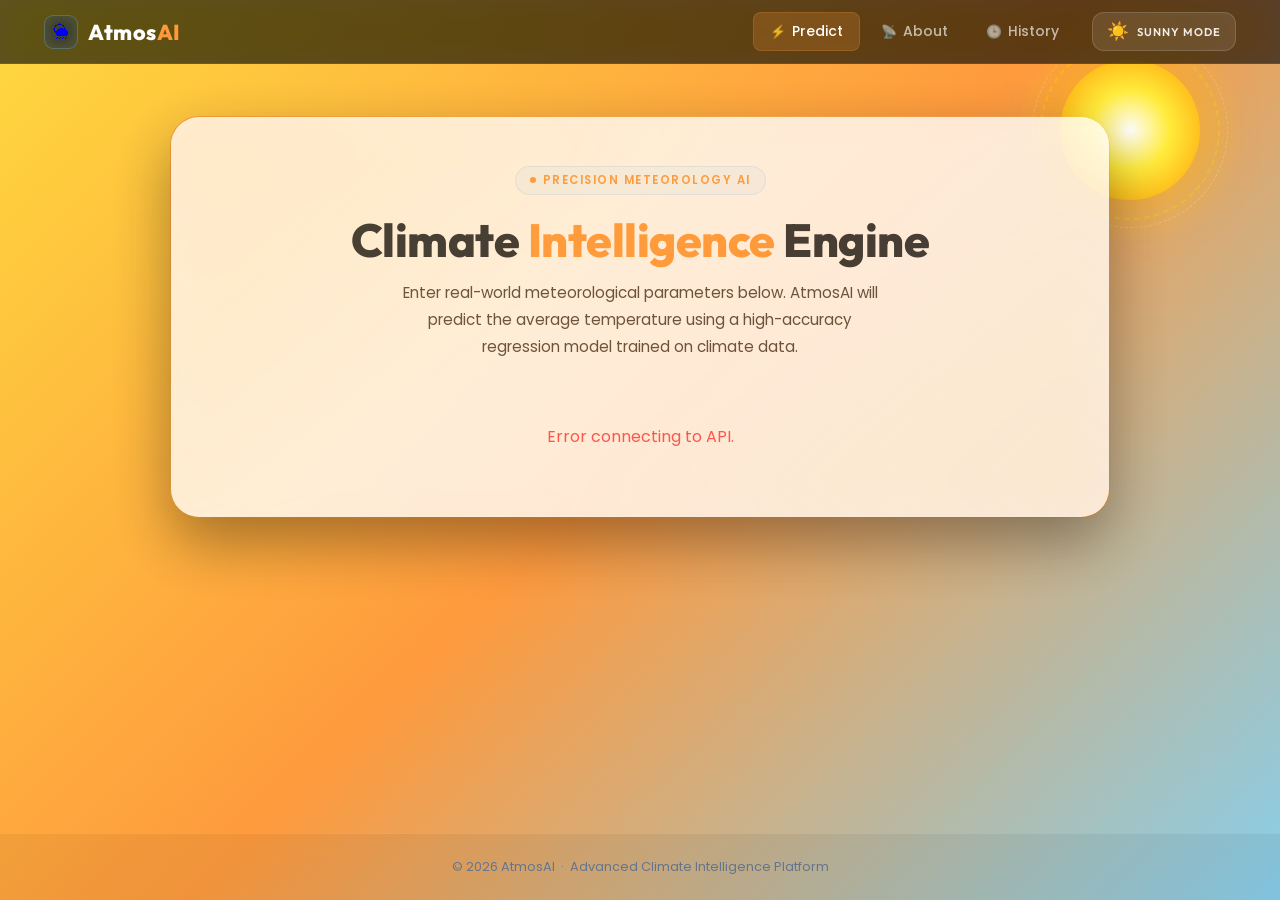
==== frontend/index.html @ 5ca3b45c "Feat: Complete Winter Mode Polish Pass - Advanced Snowfall, Fog, and UI Consistency" ====
<!DOCTYPE html>
<html lang="en">
<head>
    <meta charset="UTF-8">
    <meta name="viewport" content="width=device-width, initial-scale=1.0">
    <title>AtmosAI — Climate Intelligence Engine</title>
    <meta name="description" content="Predict average temperatures with AtmosAI using advanced linear regression on meteorological data.">
    <link rel="stylesheet" href="static/css/style.css">
</head>
<body>

    <!-- Page Loader -->
    <div id="page-loader">
        <div class="loader-ring"></div>
        <p class="loader-text">AtmosAI</p>
    </div>

    <div class="atmos-bg"></div>

    <!-- Mode 1: Sunny Layer -->
    <div class="sunny-elements">
        <div class="sun-scene">
            <div class="sun-glow"></div>
            <div class="sun-core"></div>
            <div class="sun-rays"></div>
        </div>
        <div class="bird-scene"></div>
    </div>

    <!-- Mode 2: Rainy Layer -->
    <div class="rainy-elements">
        <div class="cloud-scene">
            <div class="cloud cloud-a cl-1"></div>
            <div class="cloud cloud-b cl-2"></div>
            <div class="cloud cloud-a cl-3"></div>
            <div class="cloud cloud-c cl-4"></div>
            <div class="cloud cloud-b cl-5"></div>
            <div class="cloud cloud-a cl-6"></div>
            <div class="cloud cloud-c cl-7"></div>
            <div class="cloud cloud-b cl-8"></div>
        </div>
        <div class="rain-scene"></div>
        <div class="lightning-overlay"></div>
        <svg class="lightning-bolt" viewBox="0 0 100 100" preserveAspectRatio="none">
            <polyline points="50,0 45,30 55,30 42,70 52,70 38,100"
                      stroke="rgba(200,230,255,0.9)" stroke-width="0.8"
                      fill="none" stroke-linecap="round" stroke-linejoin="round"/>
        </svg>
    </div>

    <!-- Mode 3: Winter Layer -->
    <div class="winter-elements">
        <div class="snow-scene"></div>
        <div class="aurora-borealis"></div>
        <!-- Advanced Background FX -->
        <div class="shooting-stars"></div>
        <div class="frost-vignette"></div>
        
        <!-- Drifting Mist Layers -->
        <div class="winter-mist mist-1"></div>
        <div class="winter-mist mist-2"></div>
        <div class="winter-mist mist-3"></div>
        <!-- Ground Frost -->
        <div class="ground-frost"></div>
        <!-- Ice Shimmer Particles (CSS-only) -->
        <div class="ice-particles">
            <span class="ice-dot" style="--ix:10%;--iy:70%;--id:0s;--is:1.2"></span>
            <span class="ice-dot" style="--ix:25%;--iy:55%;--id:0.8s;--is:0.9"></span>
            <span class="ice-dot" style="--ix:40%;--iy:80%;--id:1.4s;--is:1.5"></span>
            <span class="ice-dot" style="--ix:60%;--iy:65%;--id:0.3s;--is:0.7"></span>
            <span class="ice-dot" style="--ix:75%;--iy:75%;--id:1.1s;--is:1.3"></span>
            <span class="ice-dot" style="--ix:88%;--iy:60%;--id:0.6s;--is:1.0"></span>
            <span class="ice-dot" style="--ix:50%;--iy:45%;--id:1.8s;--is:0.8"></span>
            <span class="ice-dot" style="--ix:15%;--iy:40%;--id:2.2s;--is:1.1"></span>
        </div>
    </div>
    <div class="grain"></div>

    <!-- Navigation -->
    <nav>
        <a href="/" class="nav-logo">
            <div class="logo-icon">🌦</div>
            <span class="logo-text">Atmos<span>AI</span></span>
        </a>
        <div class="nav-links">
            <a href="/" class="nav-link active">
                <span class="nav-icon">⚡</span> Predict
            </a>
            <a href="/about" class="nav-link">
                <span class="nav-icon">📡</span> About
            </a>
            <a href="/history" class="nav-link">
                <span class="nav-icon">🕒</span> History
            </a>
            <!-- Theme Toggle -->
            <button class="theme-toggle-btn" id="theme-toggle" title="Switch Mode">
                <span class="toggle-icon">🌙</span>
                <span class="mode-name">Rainy</span>
            </button>
        </div>
    </nav>

    <!-- Content -->
    <div class="page-wrapper">
        <div class="glow-border-wrap">
            <main class="glass-card">
                <!-- Hero -->
                <header class="hero">
                    <div class="hero-badge">
                        <span class="badge-dot"></span>
                        Precision Meteorology AI
                    </div>
                    <h1>Climate <em>Intelligence</em> Engine</h1>
                    <p>Enter real-world meteorological parameters below. AtmosAI will predict the average temperature using a high-accuracy regression model trained on climate data.</p>
                </header>

                <!-- Form -->
                <div id="loading-features" style="text-align:center; padding: 20px; color: rgba(255,255,255,0.6);">
                    <p>Connecting to AtmosAI Engine...</p>
                </div>

                <form id="prediction-form" style="display:none;">
                    <div class="input-grid" id="features-grid">
                        <!-- Populated by JavaScript -->
                    </div>

                    <button type="submit" class="btn-primary" id="submit-btn" style="margin-top: 2rem;">
                        Generate Climate Prediction →
                    </button>
                </form>
            </main>
        </div>
    </div>

    <footer>
        &copy; 2026 AtmosAI &nbsp;·&nbsp; Advanced Climate Intelligence Platform
    </footer>

    <script src="static/js/script.js"></script>
</body>
</html>
---- frontend/static/css/style.css ----
/* ============================================
   AtmosAI — Premium Dark Glassmorphism UI
   Inspired by: Natural Dark Weather Dashboard
   ============================================ */

@import url('https://fonts.googleapis.com/css2?family=Inter:wght@200;300;400;500;600;700;800&family=Poppins:wght@300;400;500;600;700;800&family=Outfit:wght@300;400;600;700;800;900&display=swap');

:root {
    --transition: all 0.4s cubic-bezier(0.16, 1, 0.3, 1);
    --ease-out: cubic-bezier(0.16, 1, 0.3, 1);
    
    /* Defaults: Rainy */
    --mode-bg: linear-gradient(135deg, #2C3E50 0%, #000 100%);
    --accent: #60a5fa;
    --accent-dim: rgba(96, 165, 250, 0.15);
    --glass-bg: rgba(15, 23, 42, 0.7);
    --glass-light: rgba(255, 255, 255, 0.03);
    --glass-mid: rgba(255, 255, 255, 0.06);
    --glass-hover: rgba(255, 255, 255, 0.1);
    --glass-border: rgba(255, 255, 255, 0.1);
    --text-main: #f1f5f9;
    --text-muted: #94a3b8;
    --input-bg: rgba(255, 255, 255, 0.05);
    --input-text: #fff;
    --soft-white: #f8fafc;
    --muted: #94a3b8;
    --muted-hi: #e2e8f0;
}

body.sunny-mode {
    --mode-bg: linear-gradient(135deg, #FFD93D 0%, #FF9A3C 50%, #87CEEB 100%);
    --accent: #FF9A3C;
    --accent-dim: rgba(255, 154, 60, 0.2);
    --glass-bg: rgba(255, 255, 255, 0.85);
    --glass-light: rgba(255, 255, 255, 0.6);
    --glass-mid: rgba(255, 255, 255, 0.75);
    --glass-hover: rgba(255, 255, 255, 0.9);
    --glass-border: rgba(255, 200, 100, 0.3);
    --text-main: #333333;
    --text-muted: #64748b;
    --input-bg: #fff;
    --input-text: #333333;
    --soft-white: #333333;
    --muted: #5e4b3c;
    --muted-hi: #1e293b;
}

body.rainy-mode {
    --mode-bg: linear-gradient(135deg, #1a1a2e 0%, #2C3E50 50%, #34495E 100%);
    --accent: #5DADE2;
    --accent-dim: rgba(93, 173, 226, 0.2);
    --glass-bg: rgba(30, 40, 60, 0.85);
    --glass-light: rgba(30, 40, 60, 0.5);
    --glass-mid: rgba(30, 40, 60, 0.65);
    --glass-hover: rgba(40, 50, 70, 0.8);
    --glass-border: rgba(100, 150, 200, 0.3);
    --text-main: #FFFFFF;
    --text-muted: #CCCCCC;
    --input-bg: rgba(40, 50, 70, 0.9);
    --input-text: #FFFFFF;
    --soft-white: #FFFFFF;
    --muted: #CCCCCC;
    --muted-hi: #f8fafc;
}

body.winter-mode {
    --mode-bg: linear-gradient(180deg, #d8e5ef 0%, #b8d0e3 40%, #87adc9 70%, #5280a5 100%);
    --accent: #2c5985;
    --accent-dim: rgba(44, 89, 133, 0.2);
    --glass-bg: rgba(255, 255, 255, 0.25);
    --glass-light: rgba(255, 255, 255, 0.5);
    --glass-mid: rgba(255, 255, 255, 0.7);
    --glass-hover: rgba(255, 255, 255, 0.15);
    --glass-border: rgba(255, 255, 255, 0.15);
    --text-main: #1e293b;
    --text-muted: #475569;
    --input-bg: rgba(255, 255, 255, 0.6);
    --input-text: #0f172a;
    --soft-white: #1e293b;
    --muted: #475569;
    --muted-hi: #0f172a;
}

body.winter-mode::before {
    content: '';
    position: fixed; inset: 0;
    pointer-events: none; z-index: -6;
    background-image: url("data:image/svg+xml,%3Csvg viewBox='0 0 200 200' xmlns='http://www.w3.org/2000/svg'%3E%3Cfilter id='noiseFilter'%3E%3CfeTurbulence type='fractalNoise' baseFrequency='0.85' numOctaves='3' stitchTiles='stitch'/%3E%3C/filter%3E%3Crect width='100%25' height='100%25' filter='url(%23noiseFilter)' opacity='0.05'/%3E%3C/svg%3E");
    opacity: 0.05; mix-blend-mode: color-dodge;
}

/* =======================================
   ANIMATION ISOLATION ENGINE
======================================= */
.sunny-elements, .rainy-elements, .winter-elements { 
    display: none !important; 
    position: fixed;
    inset: 0;
    pointer-events: none;
    z-index: -1;
}

body.sunny-mode .sunny-elements { display: block !important; }
body.rainy-mode .rainy-elements { display: block !important; }
body.winter-mode .winter-elements { display: block !important; }
body.winter-mode .winter-elements::after {
    content: '';
    position: fixed; bottom: 0; left: 0; width: 100%; height: 120px;
    background: linear-gradient(to top, rgba(255, 255, 255, 0.4), transparent);
    z-index: -2; opacity: 1;
    pointer-events: none;
    mask-image: radial-gradient(ellipse at bottom, black 40%, transparent 80%);
}

.atmos-bg { position: fixed; inset: 0; background: var(--mode-bg); transition: background 1.5s var(--ease-out); z-index: -10; }

/* =======================================
   ANIMATION: SUNNY (SUN & BIRDS)
======================================= */
.sun-scene {
    position: absolute;
    top: 60px; right: 80px;
    width: 140px; height: 140px;
    z-index: -3;
}
.sun-glow {
    position: absolute; inset: -40px;
    background: radial-gradient(circle, rgba(255, 215, 0, 0.5) 0%, transparent 75%);
    animation: sun-pulse 4s ease-in-out infinite alternate;
}
.sun-core {
    position: relative;
    width: 100%; height: 100%;
    background: radial-gradient(circle, #fff 0%, #ffeb3b 40%, #ff9800 100%);
    border-radius: 50%;
    box-shadow: 0 0 60px rgba(255, 152, 0, 0.4);
}
.sun-rays {
    position: absolute; inset: -20px;
    border: 2px dashed rgba(255, 215, 0, 0.3);
    border-radius: 50%;
    animation: sun-rotate 20s linear infinite;
}
.sun-rays::after {
    content: '';
    position: absolute; inset: -10px;
    border: 1px dashed rgba(255, 255, 255, 0.2);
    border-radius: 50%;
    animation: sun-rotate 30s linear infinite reverse;
}

@keyframes sun-pulse { from { opacity: 0.3; transform: scale(0.95); } to { opacity: 0.7; transform: scale(1.05); } }
@keyframes sun-rotate { from { transform: rotate(0deg); } to { transform: rotate(360deg); } }

/* Advanced SVG Birds */
.bird-container {
    position: absolute;
    top: var(--bird-top);
    left: -10vw;
    animation: fly-across var(--fly-dur) linear infinite;
    animation-delay: var(--del);
    transform: scale(var(--s));
    will-change: transform;
}
.bird-svg {
    width: 60px; height: 35px;
    fill: rgba(30, 41, 59, 0.85);
    filter: drop-shadow(0 4px 6px rgba(0,0,0,0.15));
}
.wing {
    transform-origin: center;
    animation: wing-flap var(--flap-dur) ease-in-out infinite alternate;
}
.body-bob {
    animation: body-bob 0.8s ease-in-out infinite alternate;
}

@keyframes wing-flap {
    from { transform: rotateX(0deg) translateY(0); }
    to { transform: rotateX(70deg) translateY(-2px); }
}
@keyframes body-bob {
    from { transform: translateY(0); }
    to { transform: translateY(-3px); }
}

/* Wavy Flight Path */
@keyframes fly-across {
    0% { transform: translateX(-10vw) translateY(0) scale(var(--s)); }
    25% { transform: translateX(20vw) translateY(-50px) rotate(-5deg) scale(var(--s)); }
    50% { transform: translateX(50vw) translateY(20px) rotate(5deg) scale(var(--s)); }
    75% { transform: translateX(80vw) translateY(-40px) rotate(-3deg) scale(var(--s)); }
    100% { transform: translateX(115vw) translateY(0) scale(var(--s)); }
}

/* =======================================
   ANIMATION: RAINY (CLOUDS & RAIN)
======================================= */
.cloud-layer {
    position: absolute; inset: 0;
    overflow: hidden; z-index: -4;
}
.cb-1, .cb-2, .cb-3, .cb-4 {
    position: absolute;
    background: rgba(44, 62, 80, 0.4);
    filter: blur(40px);
    border-radius: 50%;
    animation: cloud-drift var(--d) linear infinite;
}
.cb-1 { width: 400px; height: 150px; top: 10%; left: -400px; --d: 60s; opacity: 0.6; }
.cb-2 { width: 600px; height: 200px; top: 20%; left: -600px; --d: 85s; opacity: 0.4; }
.cb-3 { width: 350px; height: 120px; top: 5%; left: -350px; --d: 45s; opacity: 0.5; }
.cb-4 { width: 500px; height: 180px; top: 15%; left: -500px; --d: 110s; opacity: 0.3; }

@keyframes cloud-drift {
    from { transform: translateX(0); }
    to { transform: translateX(calc(100vw + 600px)); }
}

.raindrop {
    position: absolute;
    width: 2px; height: 35px;
    background: linear-gradient(transparent, rgba(126, 184, 232, 0.4), #fff);
    transform: rotate(15deg);
    animation: drop-fall var(--dur) linear infinite;
    will-change: transform;
}
@keyframes drop-fall {
    from { transform: translateY(-100px) translateX(0) rotate(15deg); }
    to { transform: translateY(115vh) translateX(-30px) rotate(15deg); }
}

/* =======================================
   ANIMATION: WINTER (SNOW & PENGUINS)
======================================= */
.snow-scene {
    position: absolute; inset: 0;
    overflow: hidden; z-index: -3;
}
.snow-scene::after {
    content: '';
    position: absolute;
    bottom: -15vh; left: -10vw; right: -10vw; height: 30vh;
    border-radius: 50% 50% 0 0;
    background: radial-gradient(ellipse at center, rgba(255,255,255,0.6) 0%, rgba(240,249,255,0.2) 60%, transparent 100%);
    filter: blur(20px);
    z-index: -1;
    pointer-events: none;
    animation: snow-accumulate 30s ease-out forwards;
}
@keyframes snow-accumulate {
    from { opacity: 0; transform: translateY(20vh); }
    to { opacity: 1; transform: translateY(0); }
}
.snowflake {
    position: absolute;
    top: -5vh; color: #fff;
    animation-name: snow-fall, snow-sway;
    animation-timing-function: linear, ease-in-out;
    animation-iteration-count: infinite, infinite;
    animation-direction: normal, alternate;
    will-change: transform;
}
.snowflake-svg {
    width: var(--sz); height: var(--sz);
    fill: #fff;
    animation: snow-rotate var(--rot-dur) linear infinite;
}
.css-star {
    width: var(--sz); height: var(--sz);
    position: relative;
    animation: snow-rotate var(--rot-dur) linear infinite;
}
.css-star::before, .css-star::after {
    content: '';
    position: absolute;
    background: #fff;
    border-radius: 2px;
    box-shadow: 0 0 5px rgba(255, 255, 255, 0.8);
}
.css-star::before { top: 10%; bottom: 10%; left: 45%; right: 45%; }
.css-star::after { left: 10%; right: 10%; top: 45%; bottom: 45%; }

@keyframes snow-fall {
    from { transform: translateY(-10vh); }
    to { transform: translateY(110vh); }
}
@keyframes snow-sway {
    from { margin-left: -40px; }
    to { margin-left: 40px; }
}
@keyframes snow-rotate {
    from { transform: rotate(0deg); }
    to { transform: rotate(360deg); }
}

.aurora-borealis {
    position: absolute; top: -50%; left: -50%;
    width: 200%; height: 200%;
    background: radial-gradient(circle at 50% 50%, rgba(255, 255, 255, 0.4), transparent 60%),
                radial-gradient(circle at 20% 80%, rgba(255, 255, 255, 0.2), transparent 50%);
    filter: blur(100px);
    opacity: 0.6;
    animation: icy-fog-sweep 20s ease-in-out infinite alternate;
    z-index: -5;
    pointer-events: none;
}
@keyframes icy-fog-sweep {
    0% { transform: translateX(-15%) translateY(-10%) scale(1); }
    100% { transform: translateX(10%) translateY(10%) scale(1.1); }
}

/* Advanced Frost Vignette */
.frost-vignette {
    position: fixed; inset: 0;
    pointer-events: none; z-index: 500; /* Over everything but under nav? No, keep it under cards for readability but at the edges */
    background: radial-gradient(circle at center, transparent 60%, rgba(255, 255, 255, 0.05) 80%, rgba(255, 255, 255, 0.15) 100%);
    box-shadow: inset 0 0 100px rgba(255, 255, 255, 0.1);
    opacity: 0;
    transition: opacity 2s ease-in-out;
}
body.winter-mode .frost-vignette { opacity: 1; }

/* Shooting Stars */
.shooting-stars {
    position: absolute; inset: 0;
    overflow: hidden; pointer-events: none;
    z-index: -6;
}
.shooting-star {
    position: absolute;
    top: 0; left: 50%;
    width: 2px; height: 100px;
    background: linear-gradient(to bottom, rgba(255,255,255,0), rgba(255,255,255,1));
    transform: rotate(45deg);
    opacity: 0;
    animation: shoot 5s linear infinite;
}
@keyframes shoot {
    0% { transform: translateX(0) translateY(-100px) rotate(45deg); opacity: 0; }
    10% { opacity: 1; }
    20% { transform: translateX(500px) translateY(400px) rotate(45deg); opacity: 0; }
    100% { transform: translateX(500px) translateY(400px) rotate(45deg); opacity: 0; }
}


/* Drifting Mist Layer */
.winter-mist {
    position: absolute;
    bottom: 0; left: 0; width: 100%; height: 50vh;
    background: url("data:image/svg+xml,%3Csvg viewBox='0 0 1000 1000' xmlns='http://www.w3.org/2000/svg'%3E%3Cfilter id='f'%3E%3CfeTurbulence type='fractalNoise' baseFrequency='0.005' numOctaves='5'/%3E%3C/feTurbulence%3E%3C/filter%3E%3Crect width='100%25' height='100%25' filter='url(%23f)' opacity='0.2'/%3E%3C/svg%3E");
    opacity: 0.2;
    filter: blur(40px);
    z-index: -4;
    pointer-events: none;
}
.mist-1 { animation: mist-drift 40s linear infinite; }
.mist-2 { animation: mist-drift 55s linear infinite reverse; bottom: 10%; opacity: 0.15; }
.mist-3 { animation: mist-drift 70s linear infinite; bottom: -5%; opacity: 0.1; }

@keyframes mist-drift {
    from { transform: translateX(-100%); }
    to { transform: translateX(100%); }
}

/* Ground Frost */
.ground-frost {
    position: absolute;
    bottom: 0; left: 0; width: 100%; height: 2px;
    background: linear-gradient(90deg, transparent, rgba(255,255,255,0.8), transparent);
    box-shadow: 0 0 20px 5px rgba(255,255,255,0.3);
    z-index: -3;
}

/* Ice Shimmer Particles */
.ice-particles {
    position: absolute; inset: 0;
    pointer-events: none; z-index: -2;
}
.ice-dot {
    position: absolute;
    left: var(--ix); top: var(--iy);
    width: 3px; height: 3px;
    background: #fff;
    border-radius: 50%;
    box-shadow: 0 0 10px 2px #fff;
    opacity: 0;
    animation: ice-shimmer 4s ease-in-out infinite both;
    animation-delay: var(--id);
    transform: scale(var(--is));
}

@keyframes ice-shimmer {
    0%, 100% { opacity: 0; transform: scale(0.5); }
    50% { opacity: 0.8; transform: scale(1.2) rotate(45deg); }
}


.penguin {
    position: absolute;
    bottom: 30px; 
    width: 60px; height: 75px;
    animation: walk-across var(--dur) linear infinite;
    animation-delay: var(--del);
    will-change: transform;
    z-index: -1;
}
.p-body {
    position: relative;
    background: #111; 
    width: 100%; height: 100%;
    border-radius: 50% 50% 45% 45%;
    box-shadow: inset -5px -5px 15px rgba(255,255,255,0.05);
    animation: waddle 0.6s ease-in-out infinite alternate;
}
.p-belly {
    position: absolute; bottom: 5%; left: 50%;
    transform: translateX(-50%);
    background: #fff; width: 70%; height: 65%;
    border-radius: 50%;
}
.p-eye {
    position: absolute; top: 25%;
    background: #fff; box-shadow: 0 0 0 1px #000;
    width: 8px; height: 10px; border-radius: 50%;
}
.p-eye.l { left: 25%; }
.p-eye.r { right: 25%; }
.p-eye::after {
    content: ''; position: absolute; top: 2px; left: 2px;
    width: 3px; height: 3px; background: #000; border-radius: 50%;
}
.p-beak {
    position: absolute; top: 32%; left: 50%;
    transform: translateX(-50%);
    width: 12px; height: 8px;
    background: #ff9800;
    clip-path: polygon(0% 0%, 100% 0%, 50% 100%);
}
.p-wing {
    position: absolute; top: 35%;
    width: 15px; height: 30px;
    background: #111;
    border-radius: 50%;
    animation: wing-move 0.6s ease-in-out infinite alternate;
}
.p-wing.l { left: -5px; transform-origin: top right; }
.p-wing.r { right: -5px; transform-origin: top left; }

@keyframes waddle {
    from { transform: rotate(-8deg) translateY(0); }
    to { transform: rotate(8deg) translateY(-4px); }
}
@keyframes wing-move {
    from { transform: rotate(20deg); }
    to { transform: rotate(-20deg); }
}
@keyframes walk-across {
    from { left: -100px; }
    to { left: 110vw; }
}

/* ---- GLOBAL RESET & BODY ---- */
*, *::before, *::after { margin: 0; padding: 0; box-sizing: border-box; }
body {
    font-family: 'Poppins', sans-serif;
    background: var(--mode-bg);
    color: var(--text-main);
    min-height: 100vh;
    display: flex;
    flex-direction: column;
    align-items: center;
    overflow-x: hidden;
    transition: background 1s ease, color 0.5s ease;
}

/* Subtle noise/grain texture overlay */
.grain {
    position: fixed;
    inset: 0;
    z-index: -8;
    opacity: 0.025;
    background-image: url("data:image/svg+xml,%3Csvg viewBox='0 0 256 256' xmlns='http://www.w3.org/2000/svg'%3E%3Cfilter id='noise'%3E%3CfeTurbulence type='fractalNoise' baseFrequency='0.9' numOctaves='4' stitchTiles='stitch'/%3E%3C/filter%3E%3Crect width='100%25' height='100%25' filter='url(%23noise)'/%3E%3C/svg%3E");
    background-size: 200px;
    pointer-events: none;
}

/* =======================================
   FLOATING CLOUD SHAPES
======================================= */
.cloud-scene {
    position: fixed;
    inset: 0;
    z-index: -7;
    overflow: hidden;
    pointer-events: none;
}

/* Base cloud shape built with box-shadow puffs */
.cloud {
    position: absolute;
    background: rgba(180, 200, 230, 0.045);
    border-radius: 50%;
    filter: blur(2px);
}
/* Each cloud is a group of overlapping circles with soft billowing */
.cloud::before,
.cloud::after {
    content: '';
    position: absolute;
    background: inherit;
    border-radius: 50%;
    animation: billow 4s ease-in-out infinite alternate;
}

@keyframes billow {
    from { transform: translate(0, 0) scale(1); }
    to   { transform: translate(4px, -4px) scale(1.05); }
}

/* Cloud variants */
.cloud-a {
    width: 250px; height: 75px;
    border-radius: 80px;
    background: rgba(195, 215, 240, 0.08); /* Brighter */
    filter: blur(10px); /* Softer */
    box-shadow: inset -10px -10px 20px rgba(255,255,255,0.05);
}
.cloud-a::before {
    width: 130px; height: 100px;
    top: -55px; left: 40px;
}
.cloud-a::after {
    width: 100px; height: 80px;
    top: -35px; right: 35px;
}

.cloud-b {
    width: 320px; height: 90px;
    border-radius: 100px;
    background: rgba(180, 205, 235, 0.06);
    filter: blur(15px);
    box-shadow: inset -15px -15px 30px rgba(255,255,255,0.04);
}
.cloud-b::before {
    width: 160px; height: 120px;
    top: -65px; left: 65px;
}
.cloud-b::after {
    width: 120px; height: 90px;
    top: -45px; right: 50px;
}

.cloud-c {
    width: 180px; height: 60px;
    border-radius: 80px;
    background: rgba(200, 218, 242, 0.06);
    filter: blur(8px);
    box-shadow: inset -8px -8px 15px rgba(255,255,255,0.05);
}
.cloud-c::before {
    width: 100px; height: 80px;
    top: -40px; left: 30px;
}
.cloud-c::after {
    width: 75px; height: 60px;
    top: -30px; right: 25px;
}

/* Individual cloud positions and animation durations */
.cl-1  { top: 8%;  left: -260px; animation: float-cloud 55s  linear infinite; animation-delay:  0s;  --scale: 1.2; }
.cl-2  { top: 18%; left: -300px; animation: float-cloud 72s  linear infinite; animation-delay: -20s; --scale: 0.8; }
.cl-3  { top: 32%; left: -200px; animation: float-cloud 48s  linear infinite; animation-delay: -10s; --scale: 1.0; }
.cl-4  { top: 52%; left: -350px; animation: float-cloud 80s  linear infinite; animation-delay: -35s; --scale: 1.4; }
.cl-5  { top: 65%; left: -220px; animation: float-cloud 60s  linear infinite; animation-delay: -5s;  --scale: 0.7; }
.cl-6  { top: 76%; left: -280px; animation: float-cloud 90s  linear infinite; animation-delay: -50s; --scale: 1.1; }
.cl-7  { top: 5%;  left: -180px; animation: float-cloud 42s  linear infinite; animation-delay: -28s; --scale: 0.9; }
.cl-8  { top: 42%; left: -260px; animation: float-cloud 65s  linear infinite; animation-delay: -42s; --scale: 1.3; }

@keyframes float-cloud {
    0%   { transform: translateX(0) scale(var(--scale, 1));      opacity: 0; }
    3%   { opacity: 1; }
    97%  { opacity: 1; }
    100% { transform: translateX(calc(100vw + 400px)) scale(var(--scale, 1)); opacity: 0; }
}

/* Parallax depth — back clouds are dimmer and slower (handled via animation-duration) */
.cl-2, .cl-4, .cl-6 {
    filter: blur(5px);
    opacity: 0.7;
}
.cl-1, .cl-3, .cl-7 {
    filter: blur(2px);
    opacity: 0.9;
}

/* =======================================
   RAIN ANIMATION
======================================= */
.rain-scene {
    position: fixed;
    inset: 0;
    z-index: -6;
    overflow: hidden;
    pointer-events: none;
}

.raindrop {
    position: absolute;
    top: -60px;
    width: 1px; /* Thinner */
    border-radius: 0 0 2px 2px;
    background: linear-gradient(
        to bottom,
        transparent 0%,
        rgba(126, 184, 232, 0.2) 60%, /* Lighter Cyan */
        rgba(255, 255, 255, 0.4) 100%  /* Brighter white tip */
    );
    animation: rain-fall var(--rain-dur, 0.9s) linear var(--rain-delay, 0s) infinite;
    opacity: 0;
}

@keyframes rain-fall {
    0%   { transform: translateY(0) skewX(-10deg);       opacity: 0; }
    5%   { opacity: 1; }
    90%  { opacity: 0.7; }
    100% { transform: translateY(110vh) skewX(-10deg);   opacity: 0; }
}

/* =======================================
   LIGHTNING FLASH
======================================= */
.lightning-overlay {
    position: fixed;
    inset: 0;
    z-index: -5;
    pointer-events: none;
    background: transparent;
    transition: background 0.05s;
}
.lightning-overlay.flash {
    background: rgba(200, 230, 255, 0.07);
    animation: lightning-burst 0.3s ease-out forwards;
}
@keyframes lightning-burst {
    0%  { background: rgba(255, 255, 255, 0.05); }
    15% { background: rgba(255, 255, 255, 0.2); } /* Brighter white burst */
    30% { background: rgba(255, 255, 255, 0.08); }
    55% { background: rgba(255, 255, 255, 0.15); }
    100%{ background: transparent; }
}

/* SVG bolt streak */
.lightning-bolt {
    position: fixed;
    z-index: -4;
    pointer-events: none;
    opacity: 0;
    filter: drop-shadow(0 0 10px rgba(255, 255, 255, 0.95))
            drop-shadow(0 0 30px rgba(126, 184, 232, 0.6));
    transition: opacity 0.04s;
}
.lightning-bolt.show {
    animation: bolt-flash 0.35s ease-out forwards;
}
@keyframes bolt-flash {
    0%  { opacity: 0.9; }
    25% { opacity: 0.5; }
    50% { opacity: 0.8; }
    100%{ opacity: 0; }
}

/* =======================================
   NAVIGATION
======================================= */
nav {
    position: sticky;
    top: 0;
    width: 100%;
    height: 64px;
    padding: 0 44px;
    display: flex;
    align-items: center;
    justify-content: space-between;
    background: rgba(8, 12, 22, 0.65);
    backdrop-filter: blur(24px) saturate(180%);
    -webkit-backdrop-filter: blur(24px) saturate(180%);
    border-bottom: 1px solid rgba(255, 255, 255, 0.07);
    z-index: 1000;
    animation: nav-enter 0.5s var(--ease-out) both;
}
@keyframes nav-enter {
    from { opacity: 0; transform: translateY(-100%); }
    to   { opacity: 1; transform: translateY(0); }
}

.nav-logo {
    display: flex;
    align-items: center;
    gap: 10px;
    text-decoration: none;
}
.logo-icon {
    width: 34px; height: 34px;
    background: rgba(126, 184, 232, 0.15);
    border: 1px solid rgba(126, 184, 232, 0.3);
    border-radius: 9px;
    display: flex; align-items: center; justify-content: center;
    font-size: 1rem;
    backdrop-filter: blur(10px);
}
.logo-text {
    font-family: 'Outfit', sans-serif;
    font-size: 1.35rem;
    font-weight: 800;
    color: #ffffff;
    letter-spacing: 0.5px;
}
.logo-text span {
    color: var(--accent);
}

.nav-links { display: flex; gap: 4px; }
.nav-link {
    display: inline-flex;
    align-items: center;
    gap: 6px;
    padding: 7px 16px;
    border-radius: 8px;
    color: rgba(255, 255, 255, 0.65);
    text-decoration: none;
    font-size: 0.875rem;
    font-weight: 500;
    transition: all 0.25s;
    border: 1px solid transparent;
}
.nav-link:hover {
    color: #ffffff;
    background: rgba(255, 255, 255, 0.1);
    border-color: rgba(255, 255, 255, 0.15);
}
.nav-link.active {
    color: #ffffff;
    background: var(--accent-dim);
    border-color: var(--accent-dim);
}

/* Theme Toggle */
.theme-toggle-btn {
    margin-left: 12px;
    padding: 8px 14px;
    background: rgba(255, 255, 255, 0.1);
    border: 1px solid rgba(255, 255, 255, 0.15);
    border-radius: 12px;
    cursor: pointer;
    display: flex;
    align-items: center;
    gap: 8px;
    transition: all 0.3s var(--ease-out);
    color: #ffffff;
    font-size: 0.85rem;
    font-weight: 600;
}
.theme-toggle-btn:hover {
    background: var(--glass-hover);
    transform: translateY(-2px);
    box-shadow: 0 4px 12px rgba(0,0,0,0.1);
}
.theme-toggle-btn .toggle-icon {
    font-size: 1.1rem;
    transition: transform 0.5s cubic-bezier(0.175, 0.885, 0.32, 1.275);
}
.theme-toggle-btn:hover .toggle-icon {
    transform: rotate(20deg) scale(1.1);
}

.mode-name {
    font-family: 'Outfit', sans-serif;
    letter-spacing: 1px;
    text-transform: uppercase;
    font-size: 0.7rem;
    opacity: 0.9;
}
.nav-link .nav-icon { font-size: 0.8rem; opacity: 0.85; }

/* =======================================
   PAGE WRAPPER
======================================= */
.page-wrapper {
    width: 92%;
    max-width: 940px;
    padding: 52px 0 80px;
    animation: page-enter 0.55s var(--ease-out) 0.1s both;
}
@keyframes page-enter {
    from { opacity: 0; transform: translateY(28px); }
    to   { opacity: 1; transform: translateY(0); }
}

/* =======================================
   GLASS CARD SYSTEM
======================================= */
.glass-card {
    background: var(--glass-bg);
    backdrop-filter: blur(25px) saturate(180%);
    -webkit-backdrop-filter: blur(25px) saturate(180%);
    border: 1px solid var(--glass-border);
    border-radius: 28px;
    padding: 48px 52px;
    position: relative;
    overflow: hidden;
    box-shadow: 
        0 25px 60px rgba(0, 0, 0, 0.4),
        inset 0 0 0 1px rgba(255, 255, 255, 0.05);
    transition: transform 0.4s var(--ease-out), box-shadow 0.4s var(--ease-out);
}
body.winter-mode .glass-card {
    box-shadow: 
        0 25px 60px rgba(0, 0, 0, 0.6),
        inset 0 0 0 1px rgba(255, 255, 255, 0.15),
        inset 0 0 20px rgba(255, 255, 255, 0.05);
}
.glass-card:hover {
    transform: translateY(-5px);
    box-shadow: 0 35px 80px rgba(0, 0, 0, 0.5);
}

/* Premium border wrapper */
.glow-border-wrap {
    border-radius: 29px;
    padding: 1px;
    background: linear-gradient(
        140deg,
        var(--accent) 0%,
        rgba(255, 255, 255, 0.1) 40%,
        rgba(255, 255, 255, 0.1) 60%,
        var(--accent) 100%
    );
    opacity: 0.9;
}
.glow-border-wrap .glass-card {
    border: none;
    border-radius: 28px;
}

/* =======================================
   INDEX — HERO
======================================= */
.hero {
    text-align: center;
    margin-bottom: 44px;
}
.hero-badge {
    display: inline-flex;
    align-items: center;
    gap: 7px;
    padding: 5px 14px;
    background: rgba(126, 184, 232, 0.08);
    border: 1px solid rgba(126, 184, 232, 0.2);
    border-radius: 50px;
    font-size: 0.72rem;
    font-weight: 600;
    color: var(--accent);
    letter-spacing: 1.5px;
    text-transform: uppercase;
    margin-bottom: 20px;
}
.hero-badge .badge-dot {
    width: 6px; height: 6px;
    background: var(--accent);
    border-radius: 50%;
    animation: pulse-dot 1.5s ease-in-out infinite;
}
@keyframes pulse-dot {
    0%, 100% { transform: scale(1); opacity: 1; }
    50%       { transform: scale(1.6); opacity: 0.5; }
}
.hero h1 {
    font-family: 'Outfit', sans-serif;
    font-size: 2.9rem;
    font-weight: 800;
    line-height: 1.12;
    color: var(--soft-white);
    margin-bottom: 14px;
    letter-spacing: -0.5px;
}
.hero h1 em {
    font-style: normal;
    color: var(--accent);
}
.hero p {
    font-size: 0.95rem;
    color: var(--muted);
    max-width: 500px;
    margin: 0 auto;
    line-height: 1.75;
    font-weight: 400;
}

/* =======================================
   FORM SYSTEM
======================================= */
.input-grid {
    display: grid;
    grid-template-columns: repeat(6, 1fr);
    gap: 24px;
}
.field {
    display: flex;
    flex-direction: column;
    gap: 10px;
    grid-column: span 2; /* 3 inputs per row */
}
/* Fix 3rd row: 2 inputs at 50% each */
.field.span-3 {
    grid-column: span 3;
}

@media (max-width: 900px) {
    .field { grid-column: span 3 !important; }
}
@media (max-width: 600px) {
    .field { grid-column: span 6 !important; }
}

.field label {
    font-size: 0.75rem;
    font-weight: 700;
    letter-spacing: 1.5px;
    text-transform: uppercase;
    color: var(--text-muted);
    transition: color 0.3s;
}
.field input {
    background: var(--input-bg);
    border: 1px solid var(--glass-border);
    border-radius: 14px;
    padding: 16px 20px;
    color: var(--input-text); /* Switches based on mode */
    font-size: 1.05rem;
    font-weight: 500;
    font-family: 'Poppins', sans-serif;
    transition: all 0.3s var(--ease-out);
}
.field input:focus {
    outline: none;
    border-color: var(--accent);
    background: var(--input-bg-focus, rgba(255, 255, 255, 0.1));
    box-shadow: 0 0 0 4px var(--accent-dim);
    transform: translateY(-2px);
}
body.sunny-mode .field input { --input-bg-focus: #fff; }
body.winter-mode .field input { --input-bg-focus: #fff; }
body.rainy-mode .field input { --input-bg-focus: rgba(15, 23, 42, 0.6); }

.field input::placeholder {
    color: #666;
    opacity: 0.7;
}

/* =======================================
   BUTTONS
======================================= */
.btn-primary {
    position: relative;
    width: 100%;
    margin-top: 32px;
    padding: 16px;
    border: none;
    border-radius: 12px;
    background: linear-gradient(135deg, rgba(126,184,232,0.8) 0%, rgba(90,140,200,0.9) 100%);
    color: rgba(8, 15, 30, 0.95);
    font-size: 0.92rem;
    font-weight: 700;
    font-family: 'Inter', sans-serif;
    letter-spacing: 1.8px;
    text-transform: uppercase;
    cursor: pointer;
    overflow: hidden;
    transition: all 0.3s var(--ease-out);
    box-shadow: 0 4px 24px rgba(126, 184, 232, 0.2);
}
.btn-primary::after {
    content: '';
    position: absolute;
    inset: 0;
    background: linear-gradient(90deg, transparent, rgba(255,255,255,0.2), transparent);
    transform: translateX(-100%) skewX(-15deg);
    animation: btn-shimmer 2.8s ease-in-out infinite;
}
@keyframes btn-shimmer {
    0%         { transform: translateX(-110%) skewX(-15deg); }
    55%, 100%  { transform: translateX(120%) skewX(-15deg); }
}
.btn-primary:hover {
    transform: translateY(-3px);
    box-shadow: 0 10px 35px rgba(126, 184, 232, 0.35);
    background: linear-gradient(135deg, rgba(140,198,245,0.9) 0%, rgba(100,155,215,0.95) 100%);
}
body.sunny-mode .btn-primary {
    background: linear-gradient(135deg, #f39c12 0%, #e67e22 100%);
    color: #ffffff;
    box-shadow: 0 4px 24px rgba(243, 156, 18, 0.25);
}
body.sunny-mode .btn-primary:hover {
    background: linear-gradient(135deg, #ff9f43 0%, #ff6b6b 100%);
    box-shadow: 0 10px 35px rgba(243, 156, 18, 0.45);
}

body.winter-mode .btn-primary {
    background: linear-gradient(135deg, #81D4FA 0%, #B39DDB 100%);
    color: #ffffff;
    box-shadow: 0 4px 24px rgba(129, 212, 250, 0.25);
}
body.winter-mode .btn-primary:hover {
    background: linear-gradient(135deg, #4FC3F7 0%, #9575CD 100%);
    box-shadow: 0 10px 35px rgba(129, 212, 250, 0.45);
}

.btn-primary:active { transform: translateY(0); }

.btn-outline {
    display: inline-flex;
    align-items: center;
    gap: 7px;
    padding: 9px 20px;
    background: transparent;
    border: 1px solid var(--glass-border);
    border-radius: 9px;
    color: var(--muted-hi);
    font-size: 0.83rem;
    font-weight: 600;
    font-family: inherit;
    cursor: pointer;
    text-decoration: none;
    transition: all 0.25s;
}
.btn-outline:hover {
    background: var(--glass-light);
    border-color: rgba(126,184,232,0.3);
    color: var(--soft-white);
}

.btn-danger {
    display: inline-flex;
    align-items: center;
    gap: 6px;
    padding: 7px 14px;
    background: rgba(230, 110, 110, 0.07);
    border: 1px solid rgba(230, 110, 110, 0.2);
    border-radius: 8px;
    color: var(--danger);
    font-size: 0.8rem;
    font-weight: 600;
    cursor: pointer;
    transition: all 0.25s;
    font-family: inherit;
    border: 1px solid rgba(230, 110, 110, 0.2);
}
body.sunny-mode .btn-danger:hover {
    background: rgba(230, 110, 110, 1);
    color: white;
}
.btn-danger:hover {
    background: rgba(230, 110, 110, 0.15);
    box-shadow: 0 0 14px rgba(230, 110, 110, 0.2);
}

.btn-view {
    display: inline-flex;
    align-items: center;
    gap: 6px;
    padding: 7px 14px;
    background: rgba(126, 184, 232, 0.07);
    border: 1px solid rgba(126, 184, 232, 0.2);
    border-radius: 8px;
    color: var(--accent);
    font-size: 0.8rem;
    font-weight: 600;
    text-decoration: none;
    transition: all 0.25s;
}
.btn-view:hover {
    background: rgba(126,184,232,0.14);
    box-shadow: 0 0 14px rgba(126,184,232,0.2);
}

/* =======================================
   RESULT PAGE
======================================= */
.result-tag {
    display: inline-flex;
    align-items: center;
    gap: 7px;
    padding: 5px 14px;
    background: rgba(120, 210, 170, 0.08);
    border: 1px solid rgba(120, 210, 170, 0.25);
    border-radius: 50px;
    font-size: 0.7rem;
    font-weight: 700;
    color: var(--success);
    letter-spacing: 1.5px;
    text-transform: uppercase;
    margin-bottom: 18px;
}
.result-tag .dot {
    width: 6px; height: 6px;
    background: var(--success);
    border-radius: 50%;
    animation: pulse-dot 1.2s ease-in-out infinite;
}

.result-header { text-align: center; margin-bottom: 0; }
.result-header h2 {
    font-family: 'Outfit', sans-serif;
    font-size: 1.5rem;
    font-weight: 700;
    color: var(--soft-white);
    letter-spacing: 1px;
}
.result-header p { color: var(--muted); font-size: 0.85rem; margin-top: 5px; }

/* Prediction orbit display */
.pred-orbit {
    position: relative;
    display: flex;
    justify-content: center;
    align-items: center;
    height: 200px;
    margin: 28px 0 22px;
}
.orbit-ring {
    position: absolute;
    border-radius: 50%;
    border: 1px solid transparent;
    top: 50%; left: 50%;
    transform: translate(-50%, -50%);
}
.orbit-ring-1 {
    width: 178px; height: 178px;
    border-color: rgba(126, 184, 232, 0.2);
    border-top-color: rgba(126, 184, 232, 0.6);
    animation: orbit-spin 9s linear infinite;
}
.orbit-ring-2 {
    width: 205px; height: 205px;
    border-color: rgba(255,255,255,0.05);
    border-bottom-color: rgba(255,255,255,0.15);
    animation: orbit-spin 14s linear infinite reverse;
}
.orbit-ring-3 {
    width: 232px; height: 232px;
    border-color: rgba(126, 184, 232, 0.06);
    border-right-color: rgba(126, 184, 232, 0.2);
    animation: orbit-spin 22s linear infinite;
}
@keyframes orbit-spin {
    to { transform: translate(-50%, -50%) rotate(360deg); }
}

.pred-core { position: relative; z-index: 2; text-align: center; }
.pred-value {
    font-family: 'Outfit', sans-serif;
    font-size: 4.2rem;
    font-weight: 900;
    color: var(--soft-white);
    line-height: 1;
    letter-spacing: -2px;
    text-shadow: 0 0 40px rgba(126,184,232,0.35);
}
.pred-unit {
    display: block;
    font-size: 0.82rem;
    color: var(--muted);
    font-weight: 400;
    letter-spacing: 1px;
    margin-top: 6px;
    text-transform: uppercase;
}

/* Model Metrics */
.metrics-grid {
    display: grid;
    grid-template-columns: 1fr 1fr;
    gap: 14px;
    margin: 24px 0;
}
.metric-card {
    background: rgba(255,255,255,0.04);
    border: 1px solid rgba(255,255,255,0.07);
    border-radius: 14px;
    padding: 18px 20px;
    transition: border-color 0.3s, transform 0.3s;
    animation: metric-in 0.5s var(--ease-out) both;
}
.metric-card:nth-child(1) { animation-delay: 0.25s; }
.metric-card:nth-child(2) { animation-delay: 0.4s; }
@keyframes metric-in {
    from { opacity: 0; transform: translateY(12px); }
    to   { opacity: 1; transform: translateY(0); }
}
.metric-card:hover { border-color: rgba(126,184,232,0.2); transform: translateY(-2px); }
.metric-card h4 {
    font-size: 0.68rem;
    font-weight: 600;
    color: var(--muted);
    text-transform: uppercase;
    letter-spacing: 1.5px;
    margin-bottom: 7px;
}
.m-value {
    font-family: 'Outfit', sans-serif;
    font-size: 1.8rem;
    font-weight: 800;
    color: var(--soft-white);
}
.metric-track {
    width: 100%;
    height: 4px;
    background: rgba(255,255,255,0.07);
    border-radius: 10px;
    overflow: hidden;
    margin-top: 12px;
}
.metric-fill {
    height: 100%;
    border-radius: 10px;
    background: linear-gradient(90deg, rgba(126,184,232,0.6), rgba(126,184,232,1));
    width: 0%;
    transition: width 1.8s var(--ease-out);
    box-shadow: 0 0 8px rgba(126,184,232,0.4);
}

/* Chart container */
.viz-container {
    background: rgba(0,0,0,0.2);
    border: 1px solid rgba(255,255,255,0.06);
    border-radius: 16px;
    padding: 24px;
    margin-top: 22px;
    animation: page-enter 0.5s var(--ease-out) 0.45s both;
}
.viz-container h3 {
    font-size: 0.7rem;
    font-weight: 700;
    text-transform: uppercase;
    letter-spacing: 2px;
    color: var(--muted);
    margin-bottom: 18px;
}

/* Action row */
.action-row {
    display: flex;
    gap: 12px;
    justify-content: center;
    flex-wrap: wrap;
    margin-top: 28px;
}
.back-link {
    display: inline-flex;
    align-items: center;
    gap: 7px;
    padding: 9px 22px;
    border: 1px solid rgba(255,255,255,0.1);
    border-radius: 50px;
    color: var(--muted-hi);
    text-decoration: none;
    font-size: 0.85rem;
    font-weight: 500;
    transition: all 0.25s;
}
.back-link:hover {
    background: var(--glass-light);
    border-color: rgba(126,184,232,0.25);
    color: var(--soft-white);
    transform: translateX(-2px);
}

/* =======================================
   ABOUT PAGE
======================================= */
.page-header {
    margin-bottom: 44px;
}
.page-header .overline {
    font-size: 0.7rem;
    font-weight: 600;
    letter-spacing: 2.5px;
    text-transform: uppercase;
    color: var(--accent);
    margin-bottom: 12px;
    display: block;
}
.page-header h1 {
    font-family: 'Outfit', sans-serif;
    font-size: 2.3rem;
    font-weight: 800;
    color: var(--soft-white);
    margin-bottom: 12px;
    letter-spacing: -0.5px;
}
.page-header p {
    color: var(--muted);
    font-size: 0.95rem;
    line-height: 1.75;
    max-width: 580px;
}

.section-title {
    font-size: 0.7rem;
    font-weight: 700;
    letter-spacing: 2px;
    text-transform: uppercase;
    color: var(--muted);
    margin-bottom: 20px;
    padding-bottom: 12px;
    border-bottom: 1px solid rgba(255,255,255,0.06);
}

/* Workflow steps */
.workflow-steps {
    display: flex;
    flex-direction: column;
    gap: 4px;
    position: relative;
}
.workflow-steps::before {
    content: '';
    position: absolute;
    left: 24px; top: 0; bottom: 0;
    width: 1px;
    background: linear-gradient(to bottom, rgba(126,184,232,0.3), transparent);
}
.workflow-step {
    display: flex;
    gap: 20px;
    align-items: flex-start;
    padding: 22px 0;
    border-bottom: 1px solid rgba(255,255,255,0.04);
    animation: page-enter 0.45s var(--ease-out) both;
}
.workflow-step:nth-child(1) { animation-delay: 0.1s; }
.workflow-step:nth-child(2) { animation-delay: 0.18s; }
.workflow-step:nth-child(3) { animation-delay: 0.26s; }
.workflow-step:nth-child(4) { animation-delay: 0.34s; }
.workflow-step:nth-child(5) { animation-delay: 0.42s; }
.workflow-step:last-child { border-bottom: none; }
.step-num {
    flex-shrink: 0;
    width: 48px; height: 48px;
    border-radius: 13px;
    background: var(--glass-mid);
    border: 1px solid var(--glass-border);
    display: flex; align-items: center; justify-content: center;
    font-size: 1.25rem;
    backdrop-filter: blur(10px);
}
.step-body h3 {
    font-size: 1rem;
    font-weight: 600;
    color: var(--soft-white);
    margin-bottom: 5px;
}
.step-body p {
    font-size: 0.875rem;
    color: var(--muted);
    line-height: 1.7;
}

/* Stats row */
.stats-row {
    display: grid;
    grid-template-columns: repeat(3, 1fr);
    gap: 14px;
    margin-top: 36px;
}
.stat-card {
    background: var(--glass-light);
    border: 1px solid var(--glass-border);
    border-radius: 14px;
    padding: 22px 18px;
    text-align: center;
    animation: metric-in 0.5s var(--ease-out) both;
}
.stat-card:nth-child(1) { animation-delay: 0.2s; }
.stat-card:nth-child(2) { animation-delay: 0.32s; }
.stat-card:nth-child(3) { animation-delay: 0.44s; }
.stat-card .stat-num {
    font-family: 'Outfit', sans-serif;
    font-size: 2rem;
    font-weight: 800;
    color: var(--soft-white);
    display: block;
}
.stat-card .stat-label {
    font-size: 0.7rem;
    color: var(--muted);
    text-transform: uppercase;
    letter-spacing: 1.5px;
    margin-top: 4px;
    display: block;
    font-weight: 600;
}

/* =======================================
   HISTORY PAGE
======================================= */
.history-header {
    display: flex;
    justify-content: space-between;
    align-items: flex-start;
    margin-bottom: 28px;
    flex-wrap: wrap;
    gap: 14px;
}
.history-header h1 {
    font-family: 'Outfit', sans-serif;
    font-size: 1.8rem;
    font-weight: 800;
    color: var(--soft-white);
    display: block;
}
.history-header p { color: var(--muted); font-size: 0.85rem; margin-top: 4px; }

.history-list { display: flex; flex-direction: column; gap: 12px; }

.history-card {
    display: flex;
    align-items: center;
    gap: 20px;
    background: var(--glass-light);
    border: 1px solid var(--glass-border);
    border-radius: 14px;
    padding: 18px 22px;
    transition: all 0.25s var(--ease-out);
    animation: page-enter 0.4s var(--ease-out) both;
}
.history-card:hover {
    background: var(--glass-mid);
    border-color: rgba(126,184,232,0.2);
    transform: translateX(4px);
}
.h-temp {
    font-family: 'Outfit', sans-serif;
    font-size: 1.8rem;
    font-weight: 800;
    color: var(--soft-white);
    white-space: nowrap;
    min-width: 90px;
    text-align: right;
}
.h-divider {
    width: 1px;
    height: 36px;
    background: var(--glass-border);
    flex-shrink: 0;
}
.h-meta { flex: 1; }
.h-time {
    font-size: 0.7rem;
    color: var(--muted);
    text-transform: uppercase;
    letter-spacing: 1px;
    display: block;
    margin-bottom: 3px;
    font-weight: 600;
}
.h-summary {
    font-size: 0.85rem;
    color: var(--muted-hi);
}
.h-actions { display: flex; gap: 8px; flex-shrink: 0; }

/* Empty state */
.empty-state {
    text-align: center;
    padding: 80px 0;
}
.empty-icon { font-size: 3rem; opacity: 0.3; margin-bottom: 16px; display: block; }
.empty-state h3 { color: var(--muted-hi); font-size: 1rem; margin-bottom: 6px; }
.empty-state p { color: var(--muted); font-size: 0.875rem; }

/* =======================================
   PAGE LOADER
======================================= */
#page-loader {
    position: fixed;
    inset: 0;
    background: var(--bg-void);
    display: flex;
    flex-direction: column;
    align-items: center;
    justify-content: center;
    z-index: 9999;
    transition: opacity 0.4s, visibility 0.4s;
}
#page-loader.hidden { opacity: 0; visibility: hidden; pointer-events: none; }
.loader-ring {
    width: 48px; height: 48px;
    border-radius: 50%;
    border: 2px solid rgba(126,184,232,0.15);
    border-top-color: var(--accent);
    animation: spin 0.85s linear infinite;
    margin-bottom: 18px;
}
@keyframes spin { to { transform: rotate(360deg); } }
.loader-text {
    font-size: 0.75rem;
    color: var(--muted);
    letter-spacing: 3px;
    text-transform: uppercase;
    animation: blink 1.5s ease-in-out infinite;
}
@keyframes blink {
    0%, 100% { opacity: 0.8; }
    50%       { opacity: 0.25; }
}


/* =======================================
   ANIMATIONS: SUNNY, RAINY, WINTER
======================================= */

/* 1. SUNNY: SUN & BIRDS */
@keyframes sun-rotate { from { transform: rotate(0deg); } to { transform: rotate(360deg); } }
@keyframes sun-pulse {
    0%, 100% { opacity: 0.5; transform: scale(1); filter: blur(25px); }
    50% { opacity: 0.9; transform: scale(1.1); filter: blur(35px); }
}

.bird-container {
    position: absolute;
    top: var(--bird-top);
    left: -10vw;
    animation: fly-across var(--fly-dur) linear infinite;
    animation-delay: var(--del);
    transform: scale(var(--s));
    z-index: -3;
}

.bird-svg {
    width: 60px;
    height: 30px;
    fill: currentColor;
    filter: drop-shadow(0 4px 6px rgba(0,0,0,0.2));
}

.wing {
    transform-origin: 50% 50%;
    animation: wing-flap 0.6s ease-in-out infinite alternate;
}

@keyframes fly-across {
    0% { transform: translate(-10vw, 0) scale(var(--s)); }
    25% { transform: translate(20vw, -30px) scale(var(--s)); }
    50% { transform: translate(50vw, 0) scale(var(--s)); }
    75% { transform: translate(80vw, 30px) scale(var(--s)); }
    100% { transform: translate(110vw, 0) scale(var(--s)); }
}

@keyframes wing-flap {
    from { transform: rotateX(0deg); }
    to { transform: rotateX(75deg); }
}

/* 2. RAINY: DROPS */
.raindrop {
    position: absolute;
    width: 2px;
    height: 30px;
    background: linear-gradient(transparent, rgba(255,255,255,0.4));
    transform: rotate(15deg);
    animation: rain-fall var(--dur) linear infinite;
    animation-delay: var(--rain-delay);
}

@keyframes rain-fall {
    from { transform: translateY(-100px) rotate(15deg); }
    to { transform: translateY(115vh) rotate(15deg); }
}

/* 3. WINTER: SNOW & PENGUINS */
@keyframes snow-fall {
    from { transform: translateY(-10vh); }
    to { transform: translateY(110vh); }
}

@keyframes snow-drift {
    from { transform: translateX(-30px) rotate(0deg); }
    to { transform: translateX(30px) rotate(360deg); }
}

.snowflake {
    position: absolute;
    top: -10px;
    color: #fff;
    font-size: var(--sz);
    user-select: none;
    pointer-events: none;
    animation: snow-fall var(--dur) linear infinite, snow-drift 4s ease-in-out infinite alternate;
    animation-delay: var(--snow-delay);
}

.penguin {
    position: absolute;
    bottom: 0;
    width: 60px;
    height: 75px;
    animation: waddle-across 18s linear infinite;
    animation-delay: var(--del);
    z-index: -1;
}

.p-body {
    background: #1a1a1a;
    width: 100%;
    height: 100%;
    border-radius: 50% 50% 40% 40%;
    position: relative;
    animation: waddle-tilt 0.6s ease-in-out infinite alternate;
}

.p-belly {
    background: #fff;
    width: 70%;
    height: 65%;
    position: absolute;
    bottom: 5%;
    left: 15%;
    border-radius: 50%;
}

.p-beak {
    background: #ff9800;
    width: 10px;
    height: 8px;
    position: absolute;
    top: 25%;
    left: 50%;
    transform: translateX(-50%);
    clip-path: polygon(0 0, 100% 0, 50% 100%);
}

@keyframes waddle-across {
    0% { left: -100px; }
    100% { left: 110vw; }
}

@keyframes waddle-tilt {
    from { transform: rotate(-8deg); }
    to { transform: rotate(8deg); }
}

/* FOOTER & UTILITIES */
footer {
    width: 100%;
    padding: 24px 40px;
    text-align: center;
    font-size: 0.8rem;
    color: var(--text-muted);
    border-top: 1px solid var(--glass-border);
    margin-top: auto;
    background: rgba(0,0,0,0.05);
}

.text-center { text-align: center; }
.mt-sm { margin-top: 15px; }
.mt-md { margin-top: 30px; }
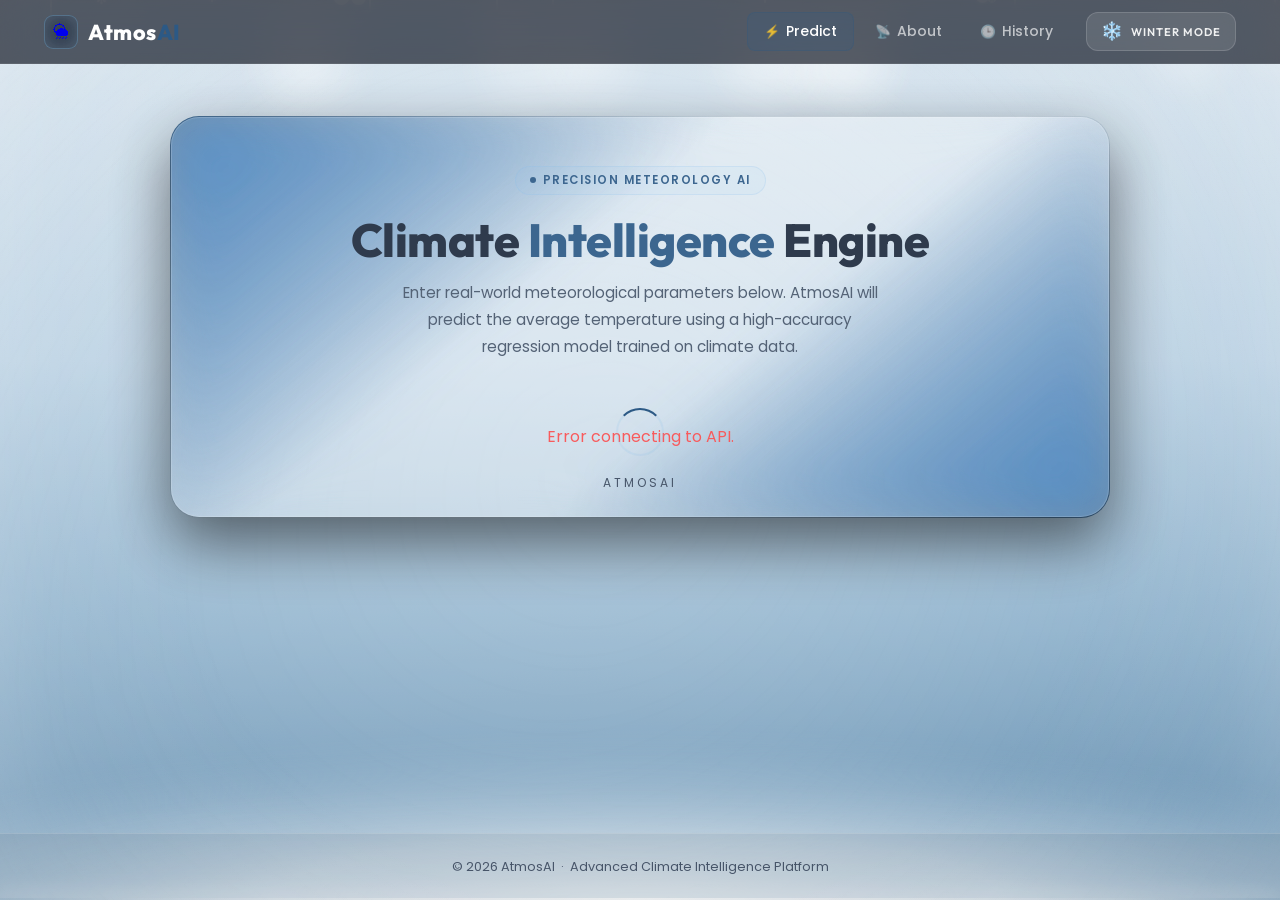
==== commit 859325f6: "UI: Set default theme mode to Sunny across all pages" ====
--- a/frontend/index.html
+++ b/frontend/index.html
@@ -94,8 +94,8 @@
             </a>
             <!-- Theme Toggle -->
             <button class="theme-toggle-btn" id="theme-toggle" title="Switch Mode">
-                <span class="toggle-icon">🌙</span>
-                <span class="mode-name">Rainy</span>
+                <span class="toggle-icon">☀️</span>
+                <span class="mode-name">Sunny Mode</span>
             </button>
         </div>
     </nav>
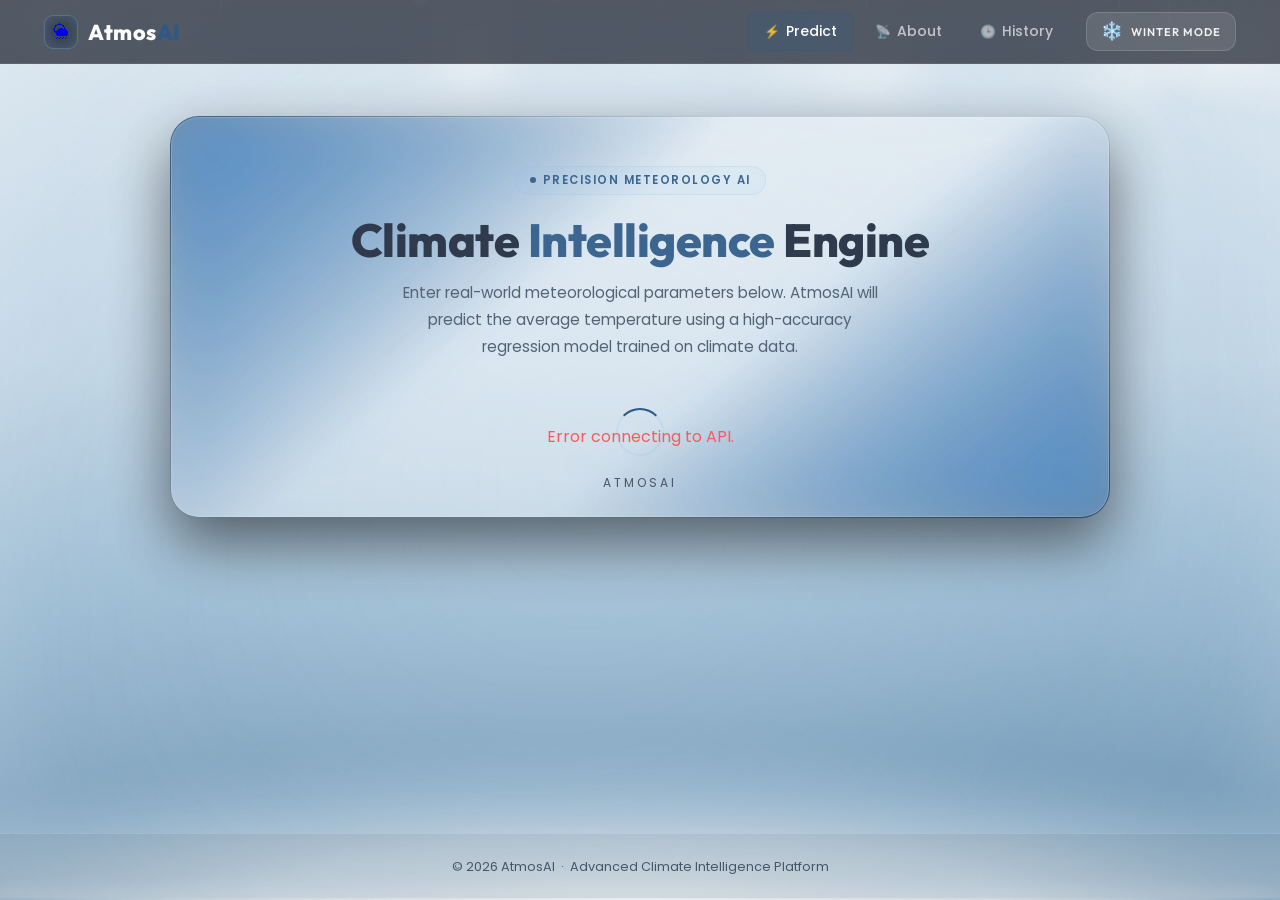
==== commit f081cc4c: "Add custom favicon to AtmosAI platform" ====
--- a/frontend/index.html
+++ b/frontend/index.html
@@ -6,6 +6,7 @@
     <title>AtmosAI — Climate Intelligence Engine</title>
     <meta name="description" content="Predict average temperatures with AtmosAI using advanced linear regression on meteorological data.">
     <link rel="stylesheet" href="static/css/style.css">
+    <link rel="icon" type="image/png" href="static/images/favicon.png">
 </head>
 <body>
 
